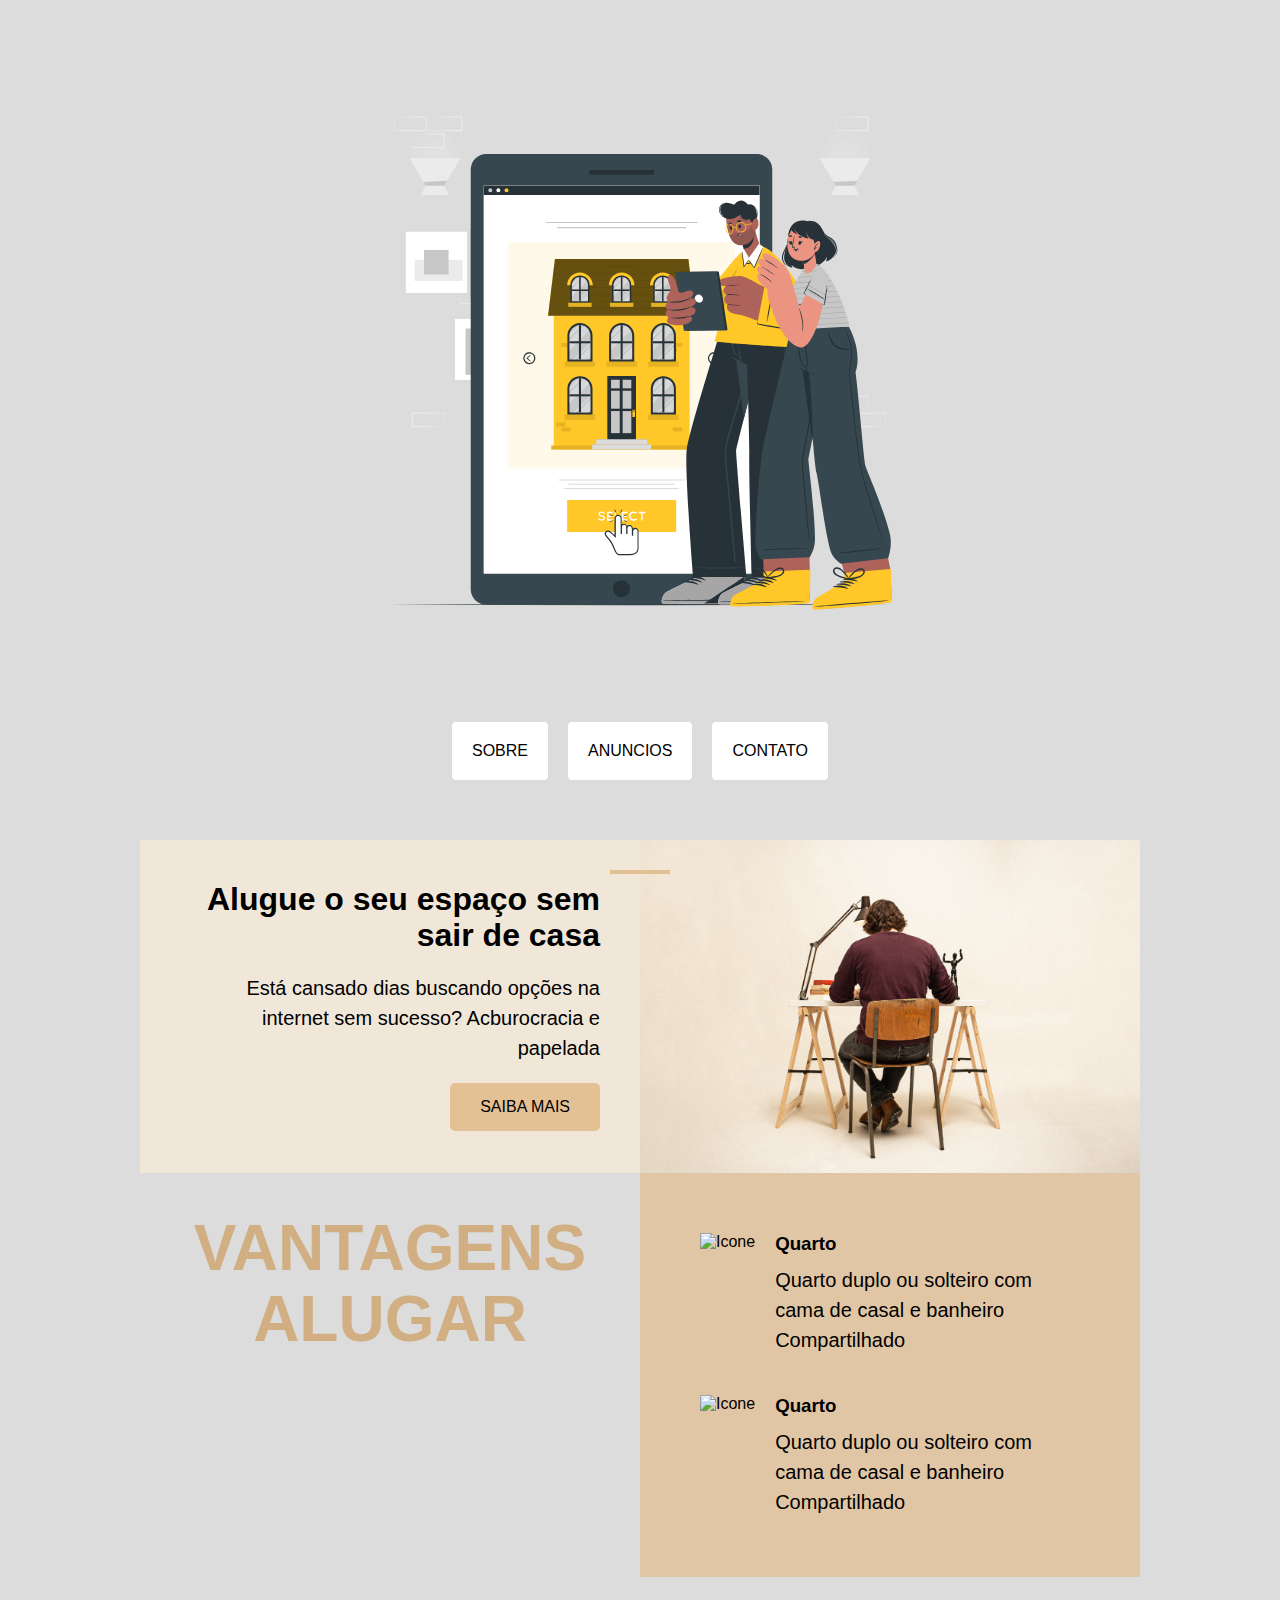
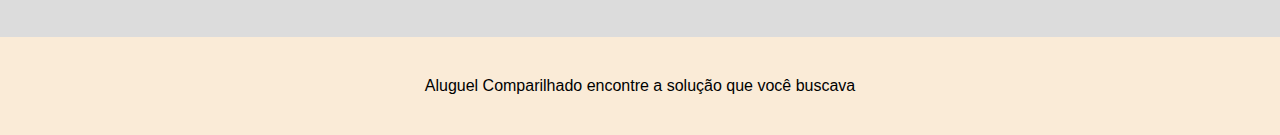
==== posicionamento/site.html @ 03566d60 "site" ====
<!DOCTYPE html>
<html lang="en">

<head>
    <meta charset="UTF-8">
    <meta name="viewport" content="width=device-width, initial-scale=1.0">
    <link rel="stylesheet" href="/posicionamento/site.css">
    <title>Aluguel Compartilhado</title>
</head>

<body>
    <img src="/posicionamento/img/marca.svg" alt="Casal buscando informações sobre aluguel em um tablet">
    <div class="menu">
        <a href="#">Sobre</a>
        <a href="#">Anuncios</a>
        <a href="#">Contato</a>
    </div>
    <div class="conteudo">
        <div class="introducao">
            <span class="detalhe"></span>
            <h1>Alugue o seu espaço sem sair de casa</h1>
            <p>
                Está cansado dias buscando opções na internet sem sucesso? Acburocracia e papelada
            </p>
            <a href="#" class="botao">Saiba mais</a>
        </div>
        <img src="/posicionamento/img/thomas-franke-B-rJSDRNxYw-unsplash.jpg" alt="Homem sentado de costa">
        <h2 class="subtitulo">Vantagens Alugar</h2>
        <div class="vantagens">
            <div class="vantagens-item">
                <img src="" alt="Icone">
                <h3>Quarto</h3>
                <p>Quarto duplo ou solteiro com cama de casal e banheiro Compartilhado</p>
            </div>
            <div class="vantagens-item">
                <img src="" alt="Icone">
                <h3>Quarto</h3>
                <p>Quarto duplo ou solteiro com cama de casal e banheiro Compartilhado</p>
            </div>
        </div>

    </div>
    <div class="rodape">
        Aluguel Comparilhado encontre a solução que você buscava
    </div>
</body>

</html>
---- posicionamento/site.css ----
* {
    box-sizing: border-box;
}

body {
    font-family: 'Segoe UI', Tahoma, Geneva, Verdana, sans-serif;
    margin: 0;
    display: grid;
    gap: 60px;
    justify-items: center;
    margin-top: 60px;
    background-color: gainsboro;

}

p,
h1,
h2,
h3 {
    margin: 0;
}

a {
    text-decoration: none;
}

h1 {
    line-height: 1.1;
}

p {
    font-size: 20px;
    line-height: 1.5;
}

img {
    max-width: 100%;
    display: block;
}

.menu {
    display: flex;
    flex-wrap: wrap;
    gap: 20px;
    justify-content: center;
}

.menu a {
    background: white;
    padding: 20px;
    border-radius: 4px;
    color: black;
    text-transform: uppercase;
}

.conteudo {
    display: grid;
    grid-template-columns: 1fr 1fr;
    max-width: 1000px;
}

.introducao {
    background-color: rgb(241, 231, 217);
    padding: 40px;
    text-align: right;
    position: relative;
    display: grid;
    gap: 20px;
    align-content: center;
    justify-items: end;
}

.detalhe {
    width: 60px;
    height: 4px;
    background-color: rgb(228, 193, 148);
    position: absolute;
    top: 30px;
    right: -30px;

}

.botao {
    background-color: rgb(228, 193, 148);
    color: black;
    padding: 15px 30px;
    border-radius: 5px;
    text-transform: uppercase;

}

.subtitulo {
    font-size: 64px;
    text-transform: uppercase;
    color: rgb(209, 175, 130);
    padding: 40px;
    line-height: 1.1;
    text-align: center;

}

.vantagens {
    background-color: rgb(224, 198, 164);
    padding: 40px;
}

.vantagens-item {
    display: grid;
    grid-template-columns: auto 1fr;
    gap: 10px 20px;
    padding: 20px;
}

.vantagens-item p {
    grid-column: 2;
}

.rodape {
    background-color: antiquewhite;
    width: 100%;
    padding: 40px;
    text-align: center;
}
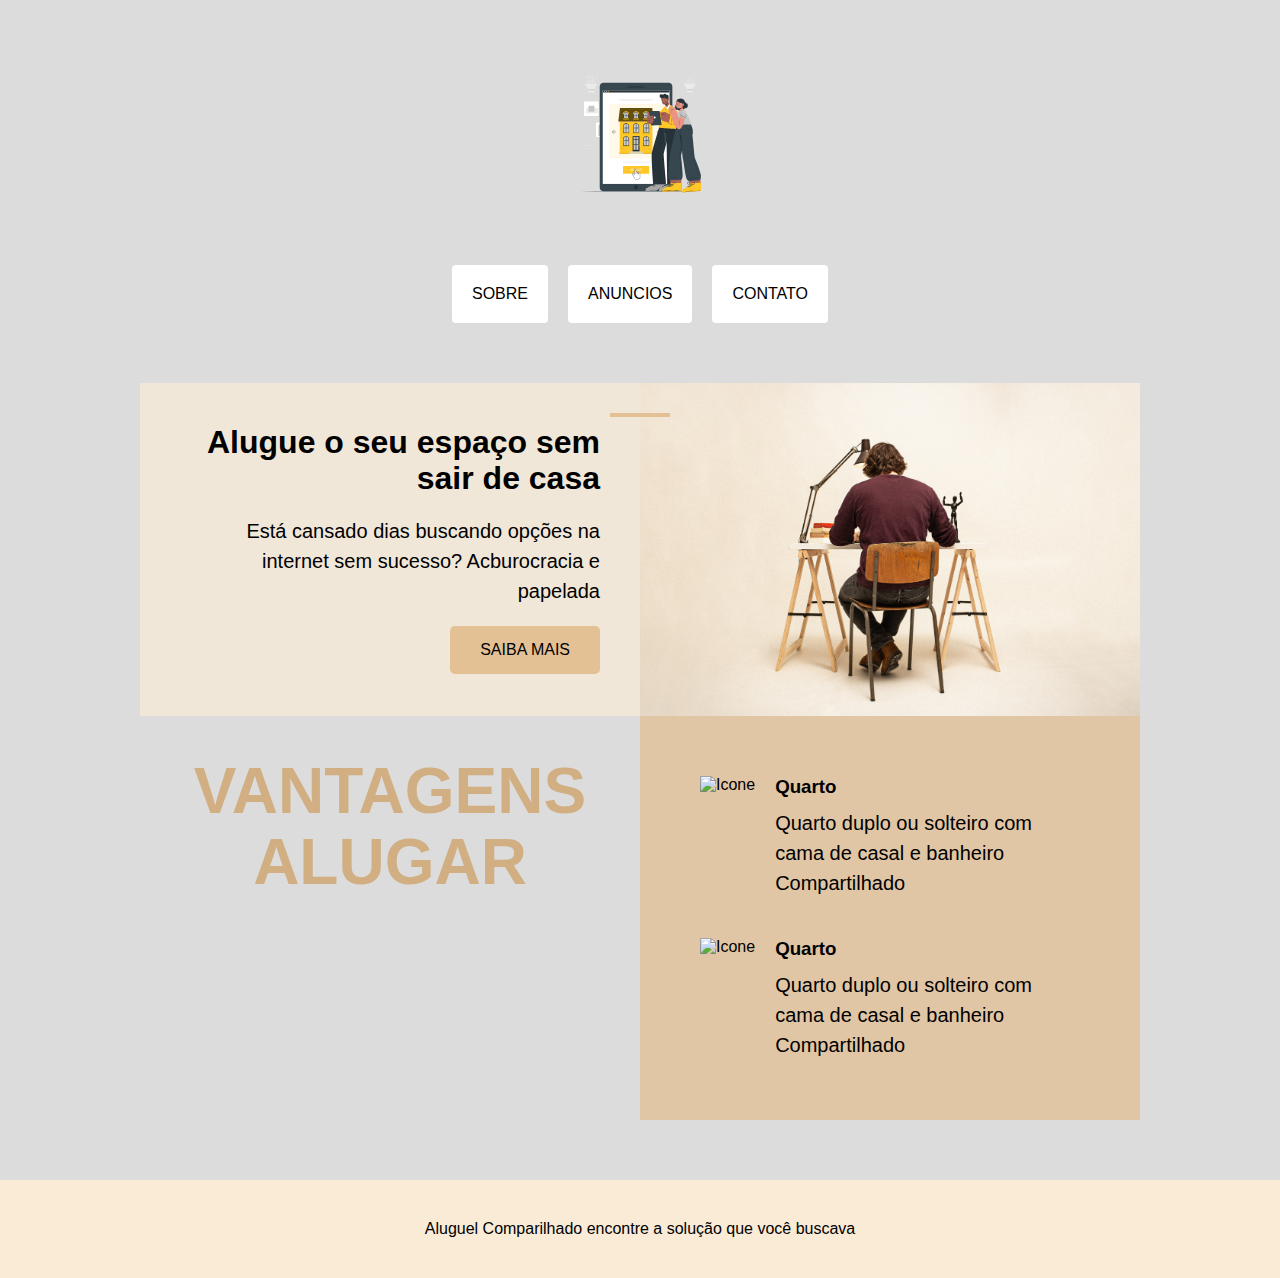
==== commit df31cd6c: "corrigindo o tamando do svg" ====
--- a/posicionamento/site.html
+++ b/posicionamento/site.html
@@ -9,7 +9,7 @@
 </head>
 
 <body>
-    <img src="/posicionamento/img/marca.svg" alt="Casal buscando informações sobre aluguel em um tablet">
+    <img src="/posicionamento/img/marca.svg" alt="Casal buscando informações sobre aluguel em um tablet" class="svg">
     <div class="menu">
         <a href="#">Sobre</a>
         <a href="#">Anuncios</a>
--- a/posicionamento/site.css
+++ b/posicionamento/site.css
@@ -11,6 +11,10 @@
     margin-top: 60px;
     background-color: gainsboro;
 
+}
+
+.svg {
+    max-width: 145px;
 }
 
 p,
